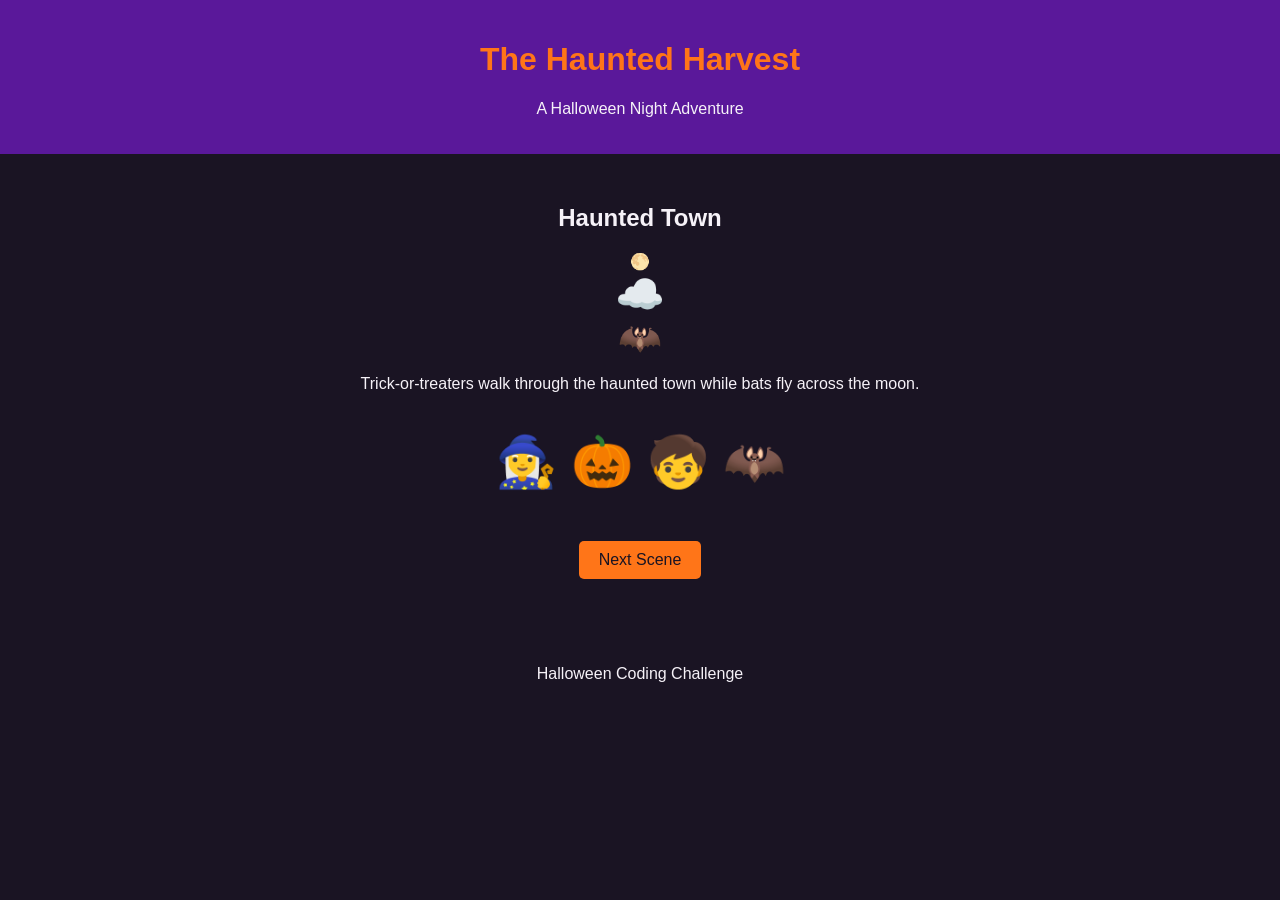
==== index.html @ 42557c13 "Add Halloween scenes and animations" ====
<!doctype html>
<html lang="en">
  <head>
    <meta charset="UTF-8" />
    <meta name="viewport" content="width=device-width, initial-scale=1.0" />
    <title>Halloween Coding Challenge</title>
    <link rel="stylesheet" href="haunted-harvest.css" />
  </head>

  <body>
    <header>
      <h1>The Haunted Harvest</h1>
      <p>A Halloween Night Adventure</p>
    </header>

    <main class="scenes">
      <!-- Scene 1 -->
      <section id="scene1" class="scene">
        <h2>Haunted Town</h2>

        <div class="moon">🌕</div>
        <div class="cloud">☁️</div>
        <div class="bat">🦇</div>

        <p>
          Trick-or-treaters walk through the haunted town while bats fly across
          the moon.
        </p>

        <div class="characters">🧙‍♀️ 🎃 🧒 🦇</div>

        <a href="#scene2">Next Scene</a>
      </section>

      <!-- Scene 2 -->
      <section id="scene2" class="scene">
        <h2>Spooky Graveyard</h2>

        <p>
          A black cat walks through the graveyard while ghosts float between the
          gravestones.
        </p>

        <div class="fog">☁️</div>

        <div class="characters">🐈‍⬛ 👻 🪦 👻</div>

        <a href="#scene1">Previous</a>
        <a href="#scene3">Next Scene</a>
      </section>

      <!-- Scene 3 -->
      <section id="scene3" class="scene">
        <h2>Pumpkin Patch</h2>

        <p>
          The night ends at a glowing pumpkin patch as a witch flies through the
          sky on her broom.
        </p>

        <div class="flying-witch">🧙‍♀️‍🧹</div>
        <div class="broom">🧹</div>
        
        <div class="characters">🎃 🎃 🧹 🧙‍♀️ 🎃</div>

        <a href="#scene2">Previous</a>
        <a href="#scene1">Start Over</a>
      </section>
    </main>

    <footer>
      <p>Halloween Coding Challenge</p>
    </footer>
  </body>
</html>
---- haunted-harvest.css ----
/* Halloween colors */
:root {
  --pumpkin: #ff7518;
  --candy-purple: #5a189a;
  --spider-black: #1a1423;
  --slime-green: #8ac926;
  --ghost-white: #f6f2f8;
  --candle-glow: #ffd60a;
}

body {
  margin: 0;
  font-family: Arial, sans-serif;
  background-color: var(--spider-black);
  color: var(--ghost-white);
  text-align: center;
}

header {
  padding: 20px;
  background-color: var(--candy-purple);
}

h1 {
  color: var(--pumpkin);
}

.scenes {
  padding: 30px;
}

/* Hide all scenes */
.scene {
  display: none;
  min-height: 400px;
}

/* Show the first scene when the page opens */
.scene:first-child {
  display: block;
}

/* Show the selected scene */
.scene:target {
  display: block;
}

/* Hide the first scene when another scene is selected */
.scenes:has(.scene:target) .scene:first-child:not(:target) {
  display: none;
}

.characters {
  font-size: 50px;
  margin: 40px 0;
}

a {
  display: inline-block;
  margin: 10px;
  padding: 10px 20px;
  background-color: var(--pumpkin);
  color: var(--spider-black);
  text-decoration: none;
  border-radius: 5px;
}

a:hover,
a:focus {
  background-color: var(--candle-glow);
}

footer {
  padding: 15px;
}

/* Simple Halloween animations */

.cloud {
  font-size: 40px;
  animation: moveAcross 8s linear infinite;
}

.bat {
  font-size: 35px;
  animation: moveAcross 6s linear infinite;
}

.fog {
  font-size: 60px;
  opacity: 0.5;
  animation: moveAcross 10s linear infinite;
}

.flying-witch {
  font-size: 45px;
  animation: moveAcross 7s linear infinite;
}

@keyframes moveAcross {
  from {
    transform: translateX(-40%);
  }

  to {
    transform: translateX(40%);
  }
}

.broom {
  font-size: 40px;
  animation: moveAcross 5s linear infinite;
}

/* Accessibility: reduce animation if requested */
@media (prefers-reduced-motion: reduce) {
  * {
    animation: none;
  }
}

/* Mobile layout */
@media (max-width: 600px) {
  .scenes {
    padding: 15px;
  }

  h1 {
    font-size: 28px;
  }

  .characters {
    font-size: 35px;
  }

  a {
    padding: 8px 15px;
  }
}
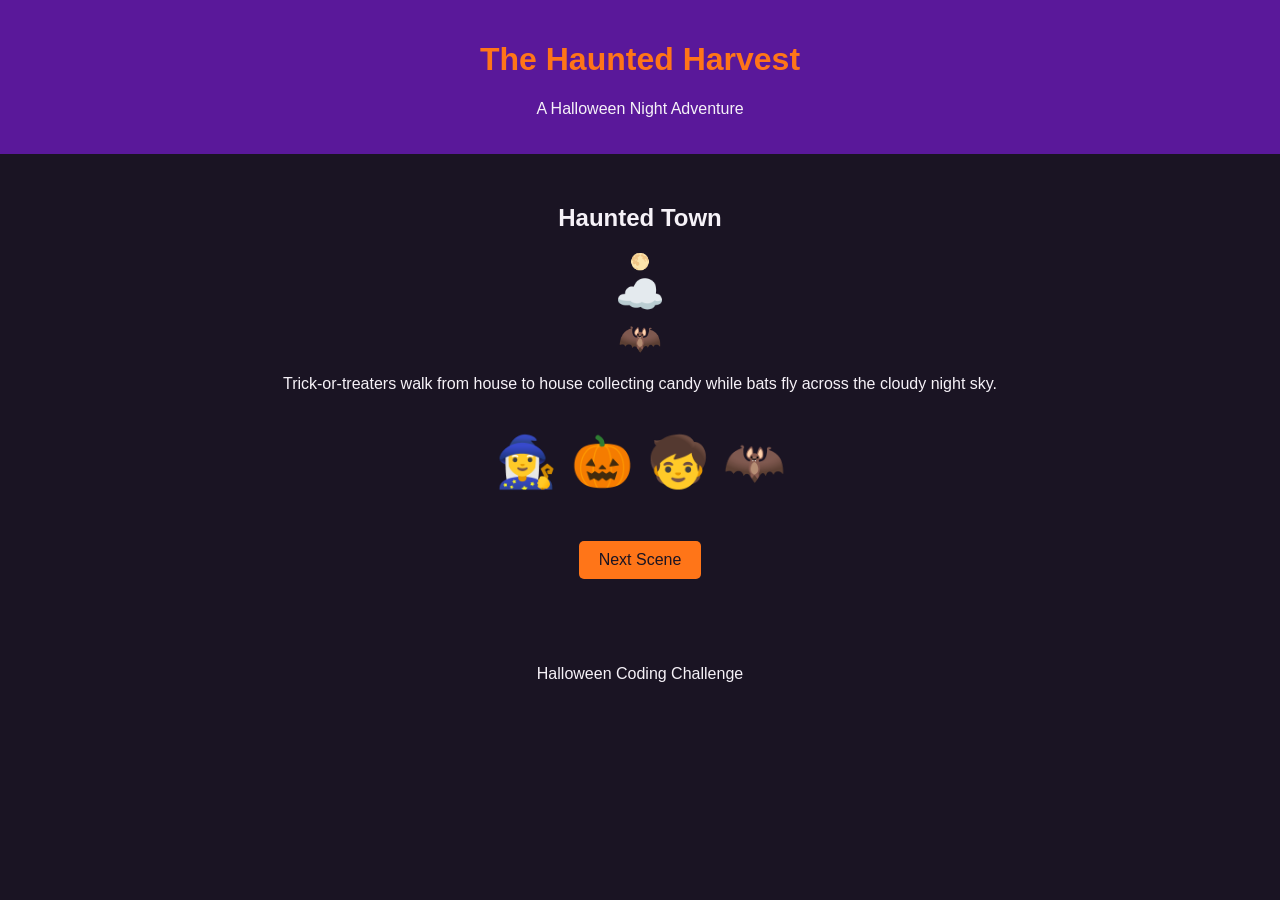
==== commit 3cf79beb: "Update project details and README" ====
--- a/index.html
+++ b/index.html
@@ -23,8 +23,8 @@
         <div class="bat">🦇</div>
 
         <p>
-          Trick-or-treaters walk through the haunted town while bats fly across
-          the moon.
+          Trick-or-treaters walk from house to house collecting candy while bats
+          fly across the cloudy night sky.
         </p>
 
         <div class="characters">🧙‍♀️ 🎃 🧒 🦇</div>
@@ -54,14 +54,14 @@
         <h2>Pumpkin Patch</h2>
 
         <p>
-          The night ends at a glowing pumpkin patch as a witch flies through the
+          Glowing pumpkins fill the patch while a witch flies across the night
           sky on her broom.
         </p>
 
         <div class="flying-witch">🧙‍♀️‍🧹</div>
         <div class="broom">🧹</div>
-        
-        <div class="characters">🎃 🎃 🧹 🧙‍♀️ 🎃</div>
+
+        <div class="characters">🎃 🎃 🎃 🎃</div>
 
         <a href="#scene2">Previous</a>
         <a href="#scene1">Start Over</a>
